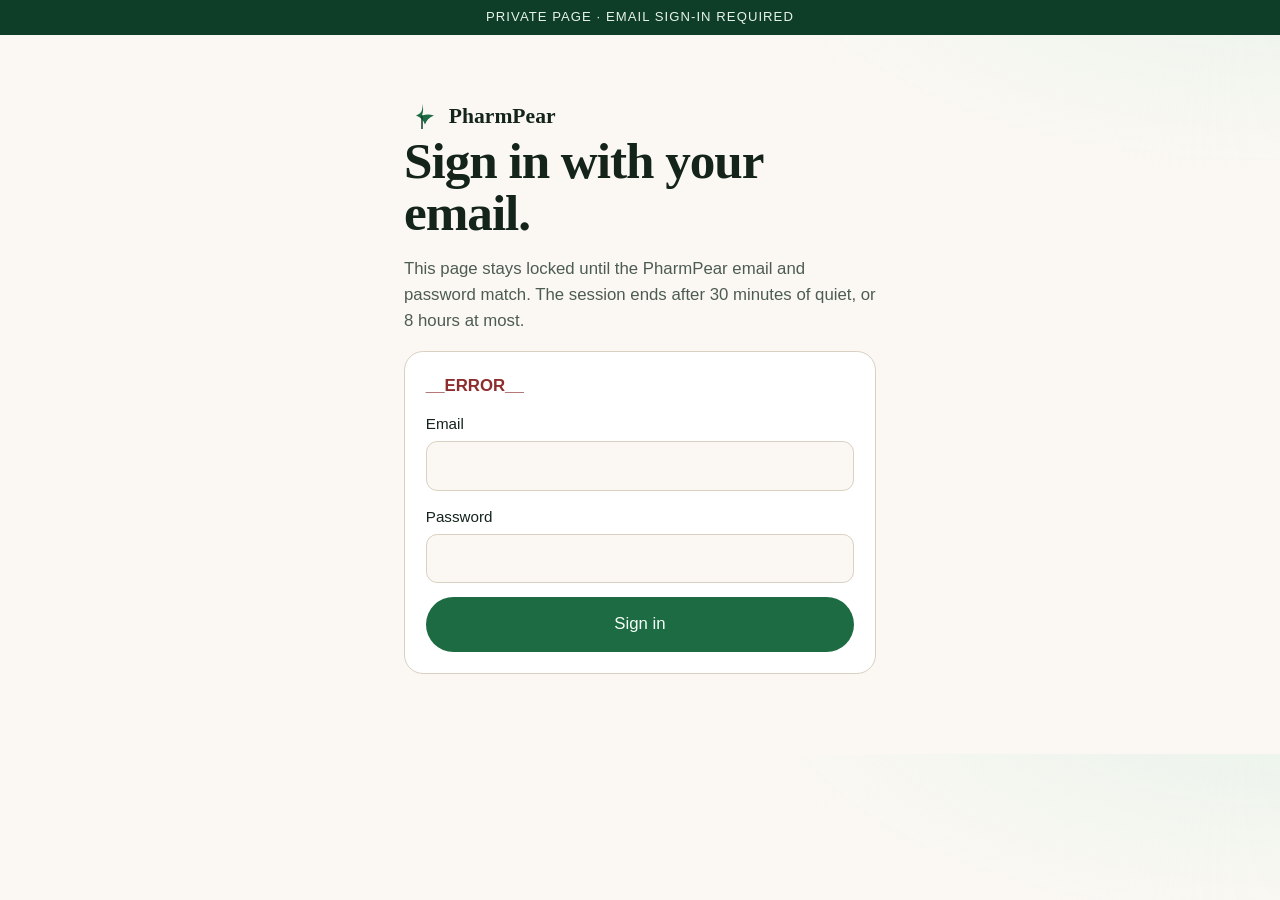
==== public/login.html @ c1fd71bb "Lock the site behind email sign-in and add session security. Co-authored-by: Cursor <cursoragent@cur" ====
<!DOCTYPE html>
<html lang="en">
<head>
  <meta charset="utf-8">
  <meta name="viewport" content="width=device-width, initial-scale=1">
  <title>Sign in — PharmPear</title>
  <link rel="icon" href="favicon.svg" type="image/svg+xml">
  <link rel="stylesheet" href="styles.css">
</head>
<body>
  <div class="ribbon">Private page · Email sign-in required</div>
  <main class="login-shell">
    <a class="brand" href="/login">
      <svg class="mark" viewBox="0 0 48 48" aria-hidden="true">
        <path fill="#1c6b43" d="M24 6c2 6 2 10 0 16 6-2 10-2 16 0-6 2-10 6-12 12-2-6-6-10-12-12 6-2 10-6 8-16z"/>
        <path fill="#0e3d28" d="M23 22h2v18h-2z"/>
      </svg>
      <span>PharmPear</span>
    </a>
    <h1>Sign in with your email.</h1>
    <p class="lede">This page stays locked until the PharmPear email and password match. The session ends after 30 minutes of quiet, or 8 hours at most.</p>
    <form method="post" action="/login">
      <input type="hidden" name="csrf" value="__CSRF__">
      <p class="form-error" role="alert">__ERROR__</p>
      <label>Email <input name="email" type="email" autocomplete="username" required maxlength="120"></label>
      <label>Password <input name="password" type="password" autocomplete="current-password" required maxlength="200"></label>
      <button class="btn btn-solid" type="submit">Sign in</button>
    </form>
  </main>
</body>
</html>
---- public/styles.css ----
:root {
  --ink: #14241b;
  --leaf: #1c6b43;
  --deep: #0e3d28;
  --cream: #f3eee4;
  --paper: #fbf8f3;
  --gold: #a97832;
  --line: #d9d0c2;
  --muted: #4d5c53;
  --serif: "Fraunces", Georgia, serif;
  --sans: "Outfit", "Segoe UI", sans-serif;
}

* { box-sizing: border-box; }
html { scroll-behavior: smooth; }
body {
  margin: 0;
  color: var(--ink);
  background:
    radial-gradient(900px 420px at 100% -10%, #e7f3ea 0%, transparent 60%),
    var(--paper);
  font-family: var(--sans);
  font-size: 1.05rem;
  line-height: 1.55;
}
a { color: var(--deep); }
img, svg { display: block; }
.skip {
  position: absolute;
  left: 1rem;
  top: -4rem;
  background: #fff;
  padding: 0.5rem 0.8rem;
}
.skip:focus { top: 0.5rem; z-index: 5; }

.ribbon {
  background: var(--deep);
  color: #e7f3ea;
  text-align: center;
  font-size: 0.82rem;
  letter-spacing: 0.08em;
  text-transform: uppercase;
  padding: 0.45rem 1rem;
}

.site-header {
  display: flex;
  align-items: center;
  justify-content: space-between;
  gap: 1rem;
  padding: 1rem 4vw;
  position: sticky;
  top: 0;
  background: rgba(251, 248, 243, 0.92);
  backdrop-filter: blur(10px);
  border-bottom: 1px solid transparent;
  z-index: 3;
}
.brand {
  display: flex;
  align-items: center;
  gap: 0.55rem;
  text-decoration: none;
  color: var(--ink);
  font-family: var(--serif);
  font-weight: 620;
  font-size: 1.35rem;
}
.mark { width: 36px; height: 36px; }
.site-nav { display: flex; gap: 1.4rem; }
.site-nav a { text-decoration: none; font-weight: 500; }
.site-nav a:hover { color: var(--leaf); }
.nav-toggle {
  display: none;
  border: 1px solid var(--line);
  background: #fff;
  border-radius: 999px;
  padding: 0.45rem 0.9rem;
  font: inherit;
}

.hero, .band, .split, .contact, .legal, .site-footer {
  padding: 4.5rem 4vw;
}
.hero {
  display: grid;
  grid-template-columns: 1.15fr 0.85fr;
  gap: 3rem;
  align-items: center;
  padding-top: 3.2rem;
}
.eyebrow {
  margin: 0 0 0.6rem;
  color: var(--gold);
  font-weight: 600;
  letter-spacing: 0.12em;
  text-transform: uppercase;
  font-size: 0.78rem;
}
h1, h2, h3 { font-family: var(--serif); font-weight: 560; letter-spacing: -0.02em; }
h1 { font-size: clamp(2.6rem, 5vw, 4.6rem); line-height: 1.02; margin: 0 0 1rem; }
h1 em { font-style: italic; color: var(--leaf); }
h2 { font-size: clamp(2rem, 3vw, 2.8rem); line-height: 1.12; margin: 0 0 0.8rem; }
.lede, .hero-copy p, .split p, .contact p { color: var(--muted); max-width: 38rem; }
.hero-actions { display: flex; gap: 0.8rem; flex-wrap: wrap; margin-top: 1.6rem; }
.btn {
  display: inline-flex;
  align-items: center;
  justify-content: center;
  text-decoration: none;
  border-radius: 999px;
  padding: 0.85rem 1.25rem;
  font-weight: 600;
  border: 1px solid transparent;
  cursor: pointer;
  font: inherit;
}
.btn-solid { background: var(--leaf); color: #f6fff8; }
.btn-solid:hover { background: var(--deep); }
.btn-ghost { border-color: var(--line); background: #fff; color: var(--ink); }

.hero-card {
  background: #fff;
  border: 1px solid var(--line);
  border-radius: 1.4rem;
  padding: 0.4rem 1.4rem;
  box-shadow: 0 20px 50px rgba(20, 36, 27, 0.06);
}
.hero-card ol { list-style: none; margin: 0; padding: 0; }
.hero-card li {
  display: grid;
  grid-template-columns: auto 1fr;
  gap: 0.9rem;
  padding: 1.15rem 0;
  border-bottom: 1px solid var(--line);
}
.hero-card li:last-child { border-bottom: 0; }
.hero-card span {
  font-family: var(--serif);
  color: var(--leaf);
  font-size: 1.1rem;
}
.hero-card p, .cards p { margin: 0.25rem 0 0; color: var(--muted); }
.hero-card strong { font-size: 1.05rem; }

.band { background: var(--cream); }
.section-head { max-width: 40rem; margin-bottom: 2rem; }
.cards {
  display: grid;
  grid-template-columns: repeat(3, 1fr);
  gap: 1rem;
}
.cards article {
  background: #fff;
  border-radius: 1.1rem;
  padding: 1.4rem 1.3rem 1.5rem;
  border: 1px solid var(--line);
}
.cards h3 { margin: 0 0 0.4rem; font-size: 1.45rem; }

.split {
  display: grid;
  grid-template-columns: 1.1fr 0.9fr;
  gap: 3rem;
  align-items: center;
}
.ticks { padding-left: 1.1rem; color: var(--ink); }
.ticks li { margin: 0.45rem 0; }
.status-board {
  background: var(--deep);
  color: #f3eee4;
  border-radius: 1.4rem;
  padding: 1.4rem;
}
.board-label { letter-spacing: 0.12em; text-transform: uppercase; font-size: 0.75rem; opacity: 0.75; }
.row {
  display: flex;
  align-items: center;
  gap: 0.7rem;
  background: rgba(255,255,255,0.05);
  border-radius: 0.8rem;
  padding: 0.9rem 1rem;
  margin-top: 0.7rem;
}
.row em { margin-left: auto; font-style: normal; font-family: var(--serif); font-size: 1.3rem; }
.dot { width: 0.7rem; height: 0.7rem; border-radius: 50%; }
.dot.wait { background: #e2b15a; }
.dot.go { background: #8ddeaf; }
.dot.ink { background: #f3eee4; }

.band-dark {
  background: #173528;
  color: #f6f3ec;
}
.band-dark .eyebrow { color: #e2b15a; }
.cards-dark article {
  background: rgba(255,255,255,0.04);
  border-color: rgba(255,255,255,0.1);
  color: inherit;
}
.cards-dark p { color: #d5e4da; }

.contact {
  display: grid;
  grid-template-columns: 0.9fr 1.1fr;
  gap: 3rem;
}
form {
  display: grid;
  gap: 0.85rem;
  background: #fff;
  border: 1px solid var(--line);
  border-radius: 1.2rem;
  padding: 1.3rem;
}
label { display: grid; gap: 0.35rem; font-weight: 500; font-size: 0.95rem; }
input, textarea {
  font: inherit;
  padding: 0.75rem 0.8rem;
  border-radius: 0.7rem;
  border: 1px solid var(--line);
  background: var(--paper);
  color: var(--ink);
}
.mail { font-size: 1.05rem; }
.form-note { min-height: 1.2rem; margin: 0; color: var(--leaf); }
.form-error { margin: 0; color: #8d2d2d; font-weight: 600; }
.form-error:empty { display: none; }
.secure-bar {
  margin: 0;
  padding: 0.45rem 4vw;
  background: #e7f3ea;
  color: var(--deep);
  font-size: 0.92rem;
}
.logout {
  border: 1px solid var(--line);
  border-radius: 999px;
  padding: 0.25rem 0.7rem;
  text-decoration: none;
}
.login-shell {
  max-width: 32rem;
  margin: 0 auto;
  padding: 4rem 1.25rem 5rem;
}
.login-shell h1 { font-size: clamp(2.2rem, 4vw, 3.2rem); }

.site-footer {
  display: grid;
  grid-template-columns: auto 1fr auto;
  gap: 1.5rem;
  align-items: start;
  border-top: 1px solid var(--line);
  color: var(--muted);
  padding-top: 2rem;
  padding-bottom: 2.5rem;
}
.site-footer p { margin: 0.2rem 0 0; }
.legal { max-width: 42rem; }
.legal h1 { font-size: clamp(2.2rem, 4vw, 3.4rem); }

.hero-copy, .hero-card, .cards article { min-width: 0; }

@media (max-width: 1100px) {
  .hero, .split, .contact, .site-footer { grid-template-columns: 1fr; }
  .cards { grid-template-columns: 1fr 1fr; }
}

@media (max-width: 700px) {
  .cards { grid-template-columns: 1fr; }
}

@media (max-width: 860px) {
  .nav-toggle { display: inline-flex; }
  .site-nav {
    display: none;
    position: absolute;
    top: 100%;
    left: 0;
    right: 0;
    flex-direction: column;
    gap: 0;
    background: var(--paper);
    border-bottom: 1px solid var(--line);
    padding: 0.4rem 6vw 1rem;
  }
  .site-nav.open { display: flex; }
  .site-nav a { padding: 0.75rem 0; border-top: 1px solid var(--line); }
  .hero, .band, .split, .contact { padding: 3rem 1.25rem; }
  .site-header, .site-footer { padding-left: 1.25rem; padding-right: 1.25rem; }
}
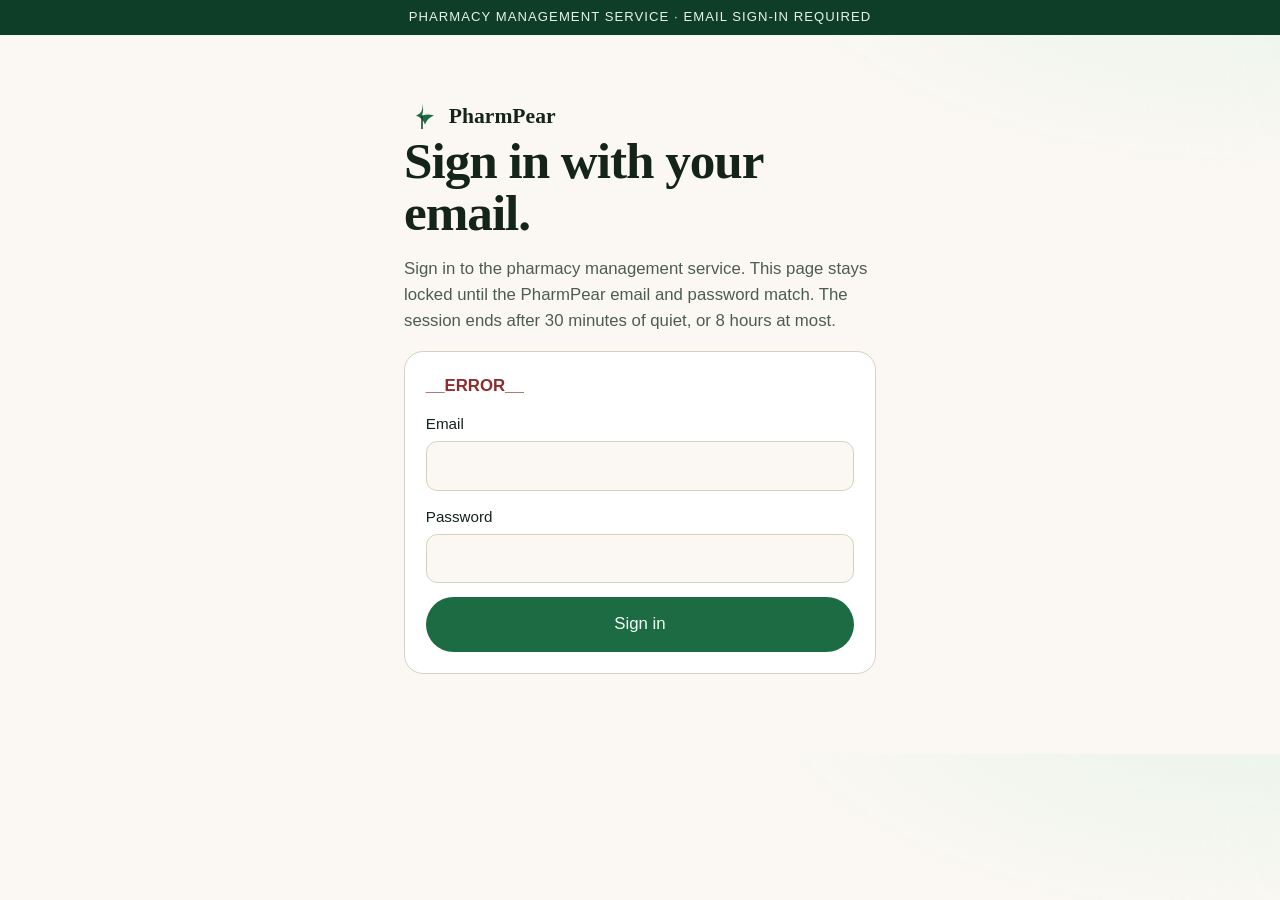
==== commit 83cbc80c: "Align the site around a pharmacy management service. Co-authored-by: Cursor <cursoragent@cursor.com>" ====
--- a/public/login.html
+++ b/public/login.html
@@ -8,7 +8,7 @@
   <link rel="stylesheet" href="styles.css">
 </head>
 <body>
-  <div class="ribbon">Private page · Email sign-in required</div>
+  <div class="ribbon">Pharmacy management service · Email sign-in required</div>
   <main class="login-shell">
     <a class="brand" href="/login">
       <svg class="mark" viewBox="0 0 48 48" aria-hidden="true">
@@ -18,7 +18,7 @@
       <span>PharmPear</span>
     </a>
     <h1>Sign in with your email.</h1>
-    <p class="lede">This page stays locked until the PharmPear email and password match. The session ends after 30 minutes of quiet, or 8 hours at most.</p>
+    <p class="lede">Sign in to the pharmacy management service. This page stays locked until the PharmPear email and password match. The session ends after 30 minutes of quiet, or 8 hours at most.</p>
     <form method="post" action="/login">
       <input type="hidden" name="csrf" value="__CSRF__">
       <p class="form-error" role="alert">__ERROR__</p>
